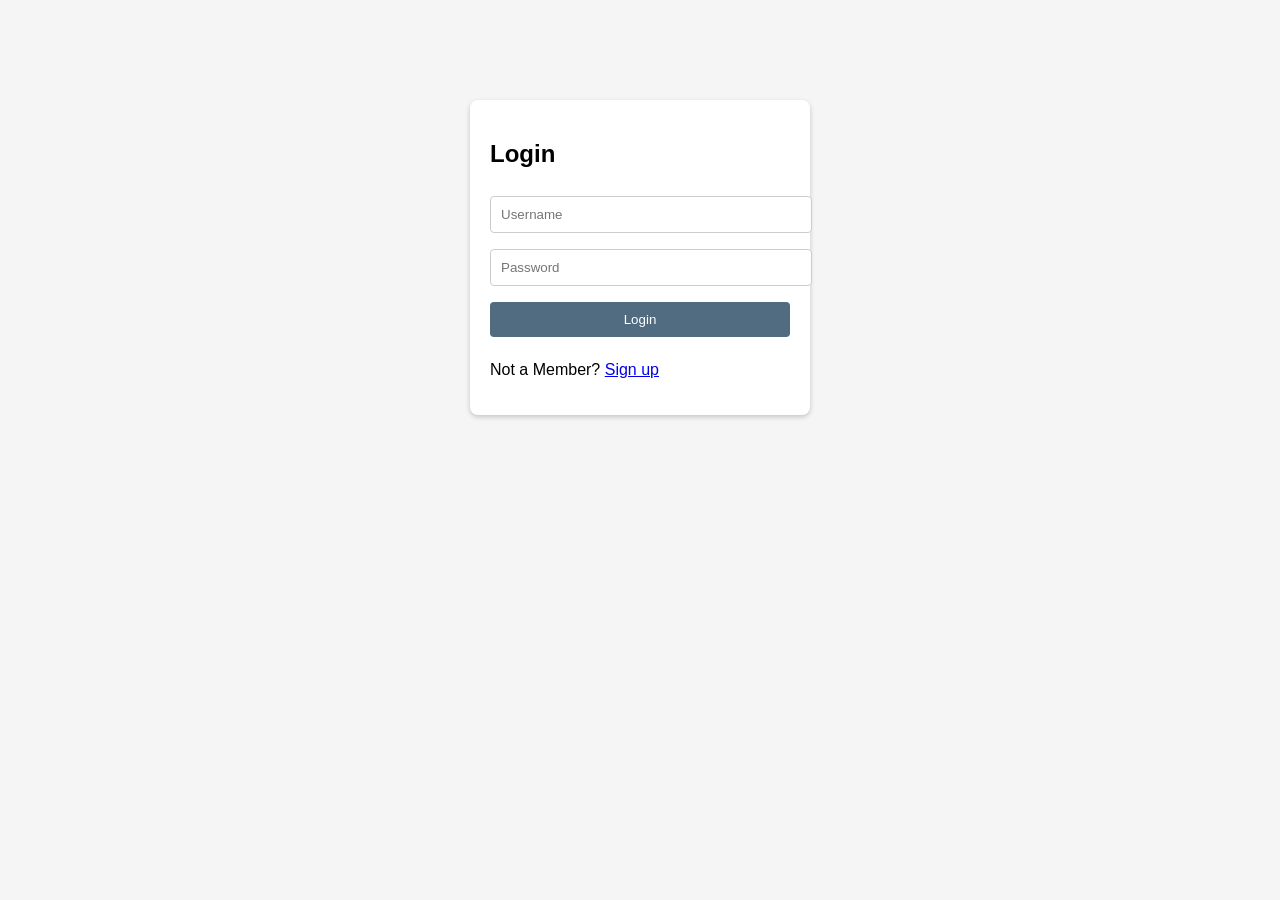
==== index.html @ 601110a5 "Adding other pages" ====
<!DOCTYPE html>
<html lang="en">
    <head>
        <title>Taskly | Login</title>
        <meta charset="UTF-8">
        <meta name="viewport" content="width=device-width, initial-scale=1.0">
        <link rel="stylesheet" href="styles.css">
        <link rel="icon" href="docs/logo.png" type="icon/x-icon">
    </head>
<body>
    <div class="container">
        <h2>Login</h2>
        <form action="/login" method="post">
            <input type="text" placeholder="Username" name="username" required>
            <input type="password" placeholder="Password" name="password" required>
            <button type="submit">Login</button>
            <p>Not a Member? <a href="signup.html">Sign up</a></p>
        </form>
    </div>
</body>
</html>
---- styles.css ----
body {
    font-family: Arial, sans-serif;
    background-color: #f5f5f5;
    margin: 0;
    padding: 0;
}

.container {
    width: 300px;
    margin: 100px auto;
    padding: 20px;
    background: white;
    border-radius: 8px;
    box-shadow: 0 2px 5px rgba(0,0,0,0.2);
}

input, button, select {
    width: 100%;
    padding: 10px;
    margin: 8px 0;
    border: 1px solid #ccc;
    border-radius: 4px;
}

button {
    background-color: #516c81;
    color: white;
    border: none;
}

.search-button {
    background-color: #516c81;
    border: none;
    padding: 0.5em;
    border-radius: 0 5px 5px 0;
    cursor: pointer;
}

.search-icon {
    height: 20px;
    width: 20px;
}

header {
    background-color: #27364c;
    color: white;
    padding: 20px;
    display: flex;
    align-items: center;
    gap: 10px;
}

main {
    padding: 20px;
}

.gig-card {
    background: white;
    padding: 15px;
    margin: 10px 0;
    border-radius: 8px;
    box-shadow: 0 2px 4px rgba(0,0,0,0.1);
}

.logo {
    height: 50px;
    width: auto;
}
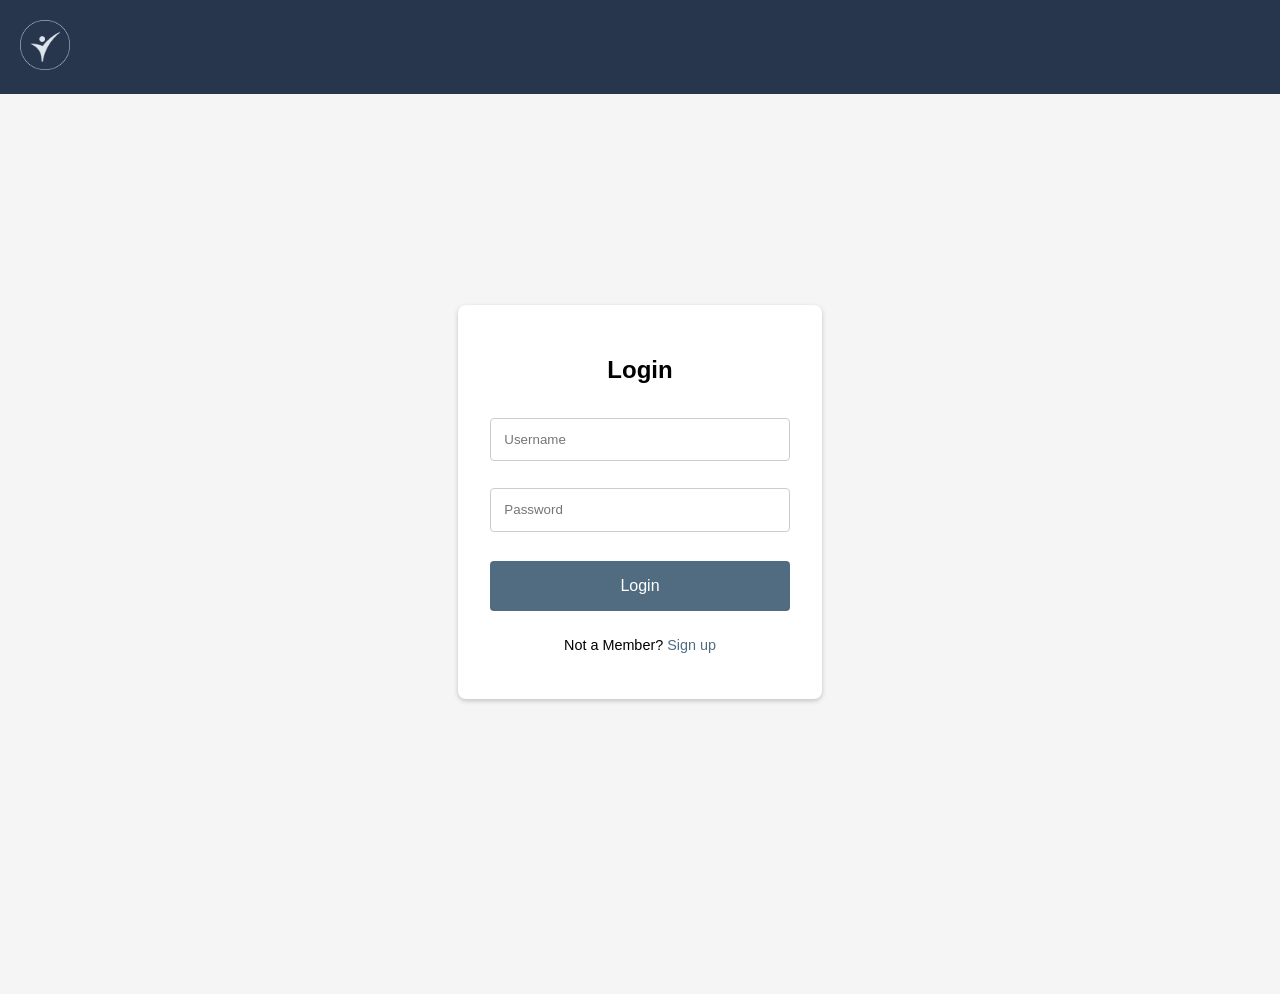
==== commit 1df0d2ff: "Adding Login and Sign Up css" ====
--- a/index.html
+++ b/index.html
@@ -4,18 +4,24 @@
         <title>Taskly | Login</title>
         <meta charset="UTF-8">
         <meta name="viewport" content="width=device-width, initial-scale=1.0">
-        <link rel="stylesheet" href="styles.css">
+        <link rel="stylesheet" href="style.css">
+        <link rel="stylesheet" href="container.css">
         <link rel="icon" href="docs/logo.png" type="icon/x-icon">
     </head>
 <body>
-    <div class="container">
-        <h2>Login</h2>
-        <form action="/login" method="post">
-            <input type="text" placeholder="Username" name="username" required>
-            <input type="password" placeholder="Password" name="password" required>
-            <button type="submit">Login</button>
-            <p>Not a Member? <a href="signup.html">Sign up</a></p>
-        </form>
-    </div>
+    <header>
+        <a href="home.html"><img src="docs/logo.png" alt="Taskly Logo" class="logo"></a>
+    </header>
+    <main>
+        <div class="container">
+            <h2>Login</h2>
+            <form action="/login" method="post">
+                <input type="text" placeholder="Username" name="username" required>
+                <input type="password" placeholder="Password" name="password" required>
+                <button type="submit">Login</button>
+                <p>Not a Member? <a href="signup.html">Sign up</a></p>
+            </form>
+        </div>
+    </main>
 </body>
 </html>
--- a/style.css
+++ b/style.css
@@ -0,0 +1,126 @@
+body {
+    font-family: Arial, sans-serif;
+    background-color: #f5f5f5;
+    margin: 0;
+    padding: 0;
+}
+
+.container {
+    width: 300px;
+    margin: 100px auto;
+    padding: 20px;
+    background: white;
+    border-radius: 8px;
+    box-shadow: 0 2px 5px rgba(0,0,0,0.2);
+}
+
+input, button, select {
+    width: 100%;
+    padding: 10px;
+    margin: 8px 0;
+    border: 1px solid #ccc;
+    border-radius: 4px;
+}
+
+button {
+    background-color: #516c81;
+    color: white;
+    border: none;
+}
+
+.search-button {
+    background-color: #516c81;
+    border: none;
+    padding: 0.5em;
+    border-radius: 0 5px 5px 0;
+    cursor: pointer;
+}
+
+.search-icon {
+    height: 20px;
+    width: 20px;
+}
+
+header {
+    background-color: #27364c;
+    color: white;
+    padding: 20px;
+    display: flex;
+    align-items: center;
+    gap: 10px;
+}
+
+main {
+    padding: 20px;
+}
+
+.logo {
+    height: 50px;
+    width: auto;
+}
+
+.header-right {
+    display: flex;
+    align-items: center;  
+    gap: 20px; 
+    margin-left: auto; 
+    position: relative;
+}
+
+.user-icon {
+    height: 40px;
+    width: 40px;
+    border-radius: 50%;
+    cursor: pointer;
+}
+
+.user-menu {
+    display: none;
+    position: absolute;
+    top: 100%;
+    right: 0;
+    margin-top: 5px; 
+    background-color: white;
+    min-width: 120px;
+    box-shadow: 0 2px 5px rgba(0,0,0,0.2);
+    z-index: 1;
+    border-radius: 4px;
+}
+.user-menu a {
+    color: #27364c;
+    padding: 10px 15px;
+    text-decoration: none;
+    display: block;
+}
+
+.user-menu a:hover {
+    background-color: #f5f5f5;
+}
+
+.page-title {
+    color: #27364c;
+    margin-bottom: 20px;
+    text-align: center;
+}
+
+.new-task-button {
+    background-color: white;
+    color: #526D82;
+    font-weight: bold;
+    padding: 6px 16px; 
+    border: 1px solid #526D82;
+    border-radius: 20px;
+    text-decoration: none;
+    line-height: 1.2; 
+    display: inline-flex;
+    align-items: center;
+    justify-content: center;
+    height: 36px; 
+    box-sizing: border-box; 
+    margin-right: 50px;
+}
+.new-task-button:hover {
+    background-color: #526D82;
+    color: white;
+}
+
--- a/container.css
+++ b/container.css
@@ -0,0 +1,62 @@
+main {
+    font-family: Arial, sans-serif;
+    background-color: #f5f5f5;
+    margin: 0;
+    padding: 0;
+    display: flex;
+    justify-content: center;
+    align-items: center;
+    height: 100vh;
+}
+
+.container {
+    width: 300px; 
+    padding: 2em;
+    background: white;
+    border-radius: 8px;
+    box-shadow: 0 2px 5px rgba(0, 0, 0, 0.2);
+    text-align: center;
+    margin-top: 1em;
+}
+
+.container h2 {
+    margin-bottom: 20px;
+    font-size: 1.5rem;
+    color: black;
+}
+
+.container input, .container button {
+    width: 100%; 
+    padding: 1em;
+    margin: 1em 0;
+    border: 1px solid #ccc;
+    border-radius: 4px;
+    box-sizing: border-box;
+}
+
+.container button {
+    background-color: #516c81;
+    color: white;
+    border: none;
+    cursor: pointer;
+    font-size: 1rem;
+}
+
+.container button:hover {
+    background-color: #41546a;
+}
+
+.container p {
+    margin-top: 10px;
+    font-size: 0.9rem;
+    color: black;
+}
+
+.container a {
+    color: #516c81;
+    text-decoration: none;
+}
+
+.container a:hover {
+    text-decoration: underline;
+}
